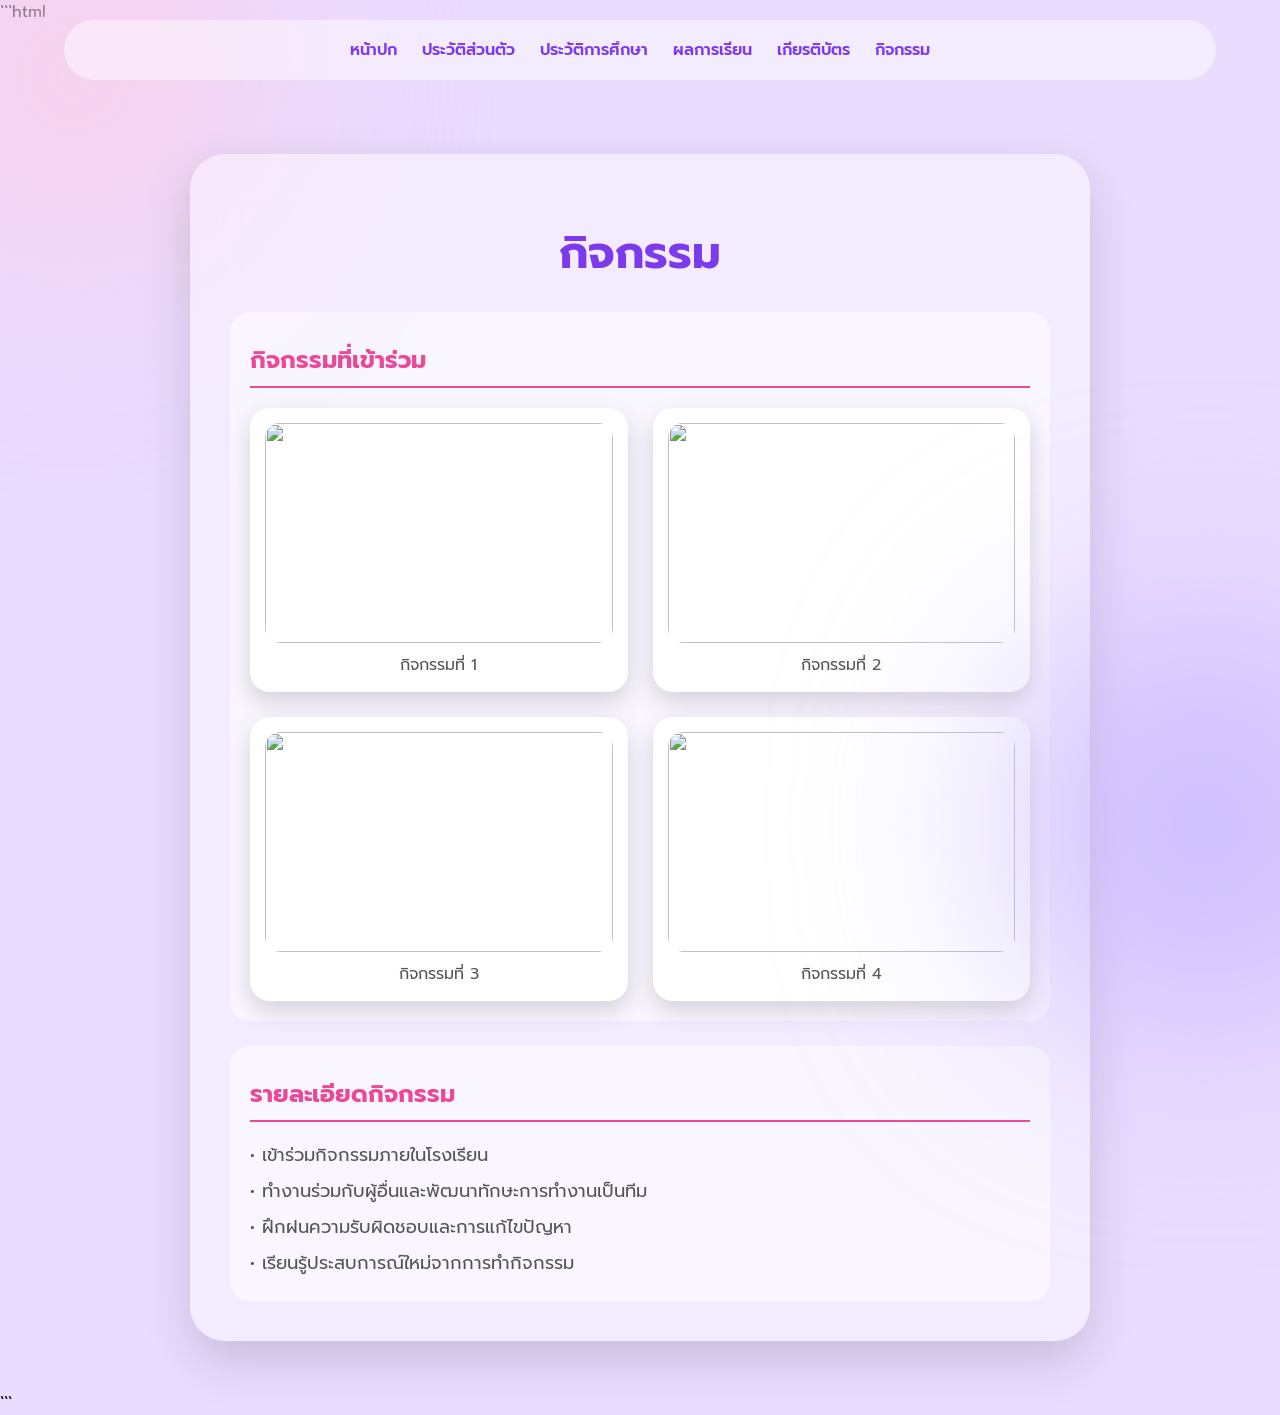
==== activity.html @ de5b641c "Create activity.html" ====
```html
<!DOCTYPE html>
<html lang="th">

<head>

<meta charset="UTF-8">

<meta name="viewport" content="width=device-width, initial-scale=1.0">

<title>กิจกรรม</title>


<link href="https://fonts.googleapis.com/css2?family=Prompt:wght@300;400;500;600;700&display=swap" rel="stylesheet">


<style>


*{

margin:0;

padding:0;

box-sizing:border-box;

font-family:'Prompt',sans-serif;

}



body{

min-height:100vh;

background:#eadcff;

overflow-x:hidden;

}



/* พื้นหลัง */

body::before{

content:"";

position:fixed;

width:350px;

height:350px;

background:#fbcfe8;

border-radius:50%;

filter:blur(120px);

top:-100px;

left:-100px;

}



body::after{

content:"";

position:fixed;

width:350px;

height:350px;

background:#c4b5fd;

border-radius:50%;

filter:blur(120px);

bottom:-100px;

right:-100px;

}



/* เมนู */

nav{

position:fixed;

top:20px;

left:50%;

transform:translateX(-50%);

width:90%;

padding:18px;

display:flex;

justify-content:center;

gap:25px;

background:rgba(255,255,255,.45);

backdrop-filter:blur(15px);

border-radius:50px;

z-index:10;

}



nav a{

text-decoration:none;

color:#7c3aed;

font-weight:600;

transition:.3s;

}



nav a:hover{

color:#ec4899;

}



/* ดาวตก */

.star{

position:fixed;

top:-40px;

color:white;

opacity:.45;

animation:fall linear infinite;

}



@keyframes fall{


from{

transform:translateY(-50px);

}


to{

transform:translateY(110vh);

}


}



/* เนื้อหา */

.container{

padding-top:130px;

display:flex;

justify-content:center;

padding-bottom:50px;

}




.profile-card{

width:900px;

padding:40px;

background:rgba(255,255,255,.45);

backdrop-filter:blur(20px);

border-radius:35px;

box-shadow:0 20px 50px rgba(0,0,0,.15);

animation:show 1s;

}



@keyframes show{


from{

opacity:0;

transform:translateY(50px);

}


to{

opacity:1;

transform:translateY(0);

}


}





h1{

text-align:center;

margin:25px;

color:#7c3aed;

font-size:45px;

}



h2{

margin-top:10px;

color:#ec4899;

border-bottom:2px solid #ec4899;

padding-bottom:8px;

}





.data{

background:rgba(255,255,255,.5);

padding:20px;

border-radius:20px;

margin-top:25px;

}



.info{

margin-top:15px;

color:#555;

font-size:18px;

line-height:2;

}




/* รูปกิจกรรม */

.activity-box{

display:grid;

grid-template-columns:repeat(2,1fr);

gap:25px;

margin-top:20px;

}



.activity{

background:white;

padding:15px;

border-radius:20px;

box-shadow:0 10px 25px rgba(0,0,0,.15);

transition:.3s;

}



.activity:hover{

transform:translateY(-10px);

}



.activity img{

width:100%;

height:220px;

object-fit:cover;

border-radius:15px;

}



.activity p{

text-align:center;

margin-top:10px;

color:#555;

font-size:16px;

}





@media(max-width:700px){


nav{

flex-wrap:wrap;

gap:10px;

}



nav a{

font-size:13px;

}



.profile-card{

width:90%;

padding:25px;

}



h1{

font-size:35px;

}



.activity-box{

grid-template-columns:1fr;

}


}



</style>


</head>



<body>




<nav>

<a href="index.html">หน้าปก</a>

<a href="profile.html">ประวัติส่วนตัว</a>

<a href="education.html">ประวัติการศึกษา</a>

<a href="grade.html">ผลการเรียน</a>

<a href="certificate.html">เกียรติบัตร</a>

<a href="activity.html">กิจกรรม</a>

</nav>





<div class="container">


<div class="profile-card">



<h1>
กิจกรรม
</h1>





<div class="data">


<h2>
กิจกรรมที่เข้าร่วม
</h2>




<div class="activity-box">



<div class="activity">

<img src="images/activity1.jpg">

<p>
กิจกรรมที่ 1
</p>

</div>




<div class="activity">

<img src="images/activity2.jpg">

<p>
กิจกรรมที่ 2
</p>

</div>




<div class="activity">

<img src="images/activity3.jpg">

<p>
กิจกรรมที่ 3
</p>

</div>




<div class="activity">

<img src="images/activity4.jpg">

<p>
กิจกรรมที่ 4
</p>

</div>



</div>



</div>






<div class="data">


<h2>
รายละเอียดกิจกรรม
</h2>


<p class="info">


• เข้าร่วมกิจกรรมภายในโรงเรียน

<br>

• ทำงานร่วมกับผู้อื่นและพัฒนาทักษะการทำงานเป็นทีม

<br>

• ฝึกฝนความรับผิดชอบและการแก้ไขปัญหา

<br>

• เรียนรู้ประสบการณ์ใหม่จากการทำกิจกรรม


</p>


</div>




</div>

</div>







<script>


// ดาวตก

for(let i=0;i<40;i++){


let star=document.createElement("div");


star.className="star";


star.innerHTML="✦";


star.style.left=Math.random()*100+"vw";


star.style.fontSize=(10+Math.random()*15)+"px";


star.style.animationDuration=(7+Math.random()*8)+"s";


star.style.animationDelay=Math.random()*5+"s";


document.body.appendChild(star);


}



</script>



</body>

</html>
```
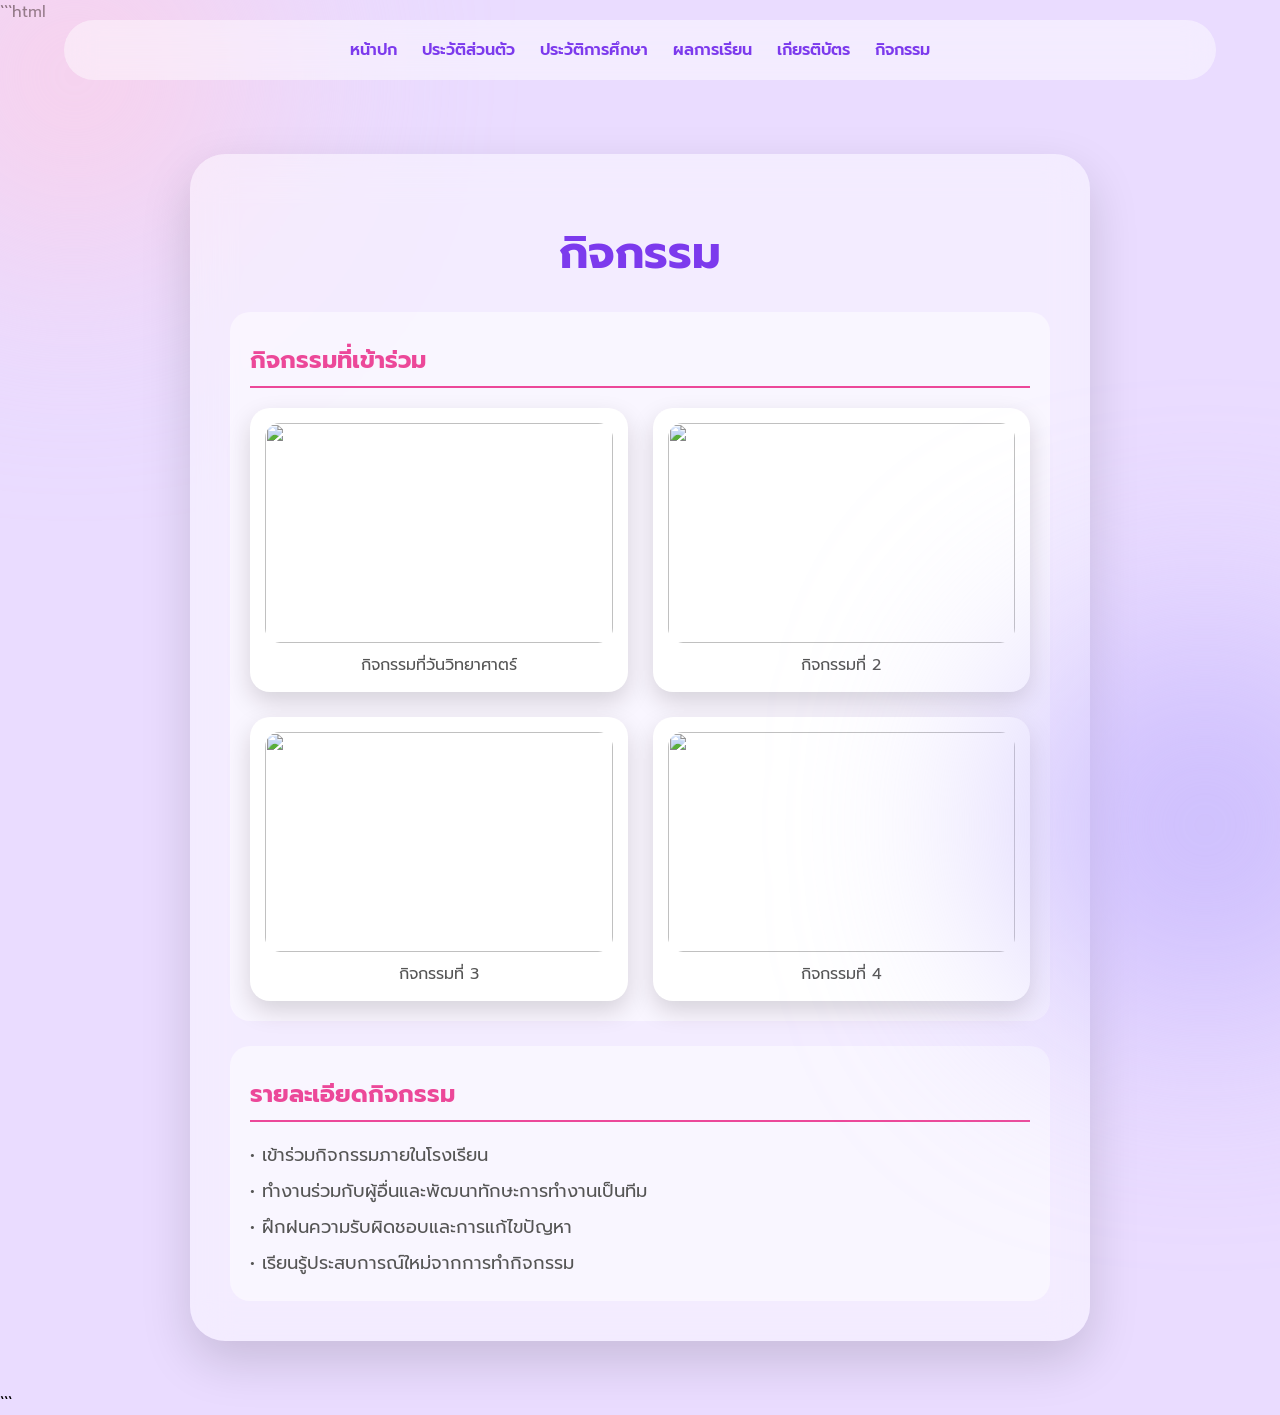
==== commit e9cdd823: "Update activity.html" ====
--- a/activity.html
+++ b/activity.html
@@ -494,10 +494,10 @@
 
 <div class="activity">
 
-<img src="images/activity1.jpg">
+<img src="images/IMG_3427.JPG">
 
 <p>
-กิจกรรมที่ 1
+กิจกรรมที่วันวิทยาศาตร์
 </p>
 
 </div>
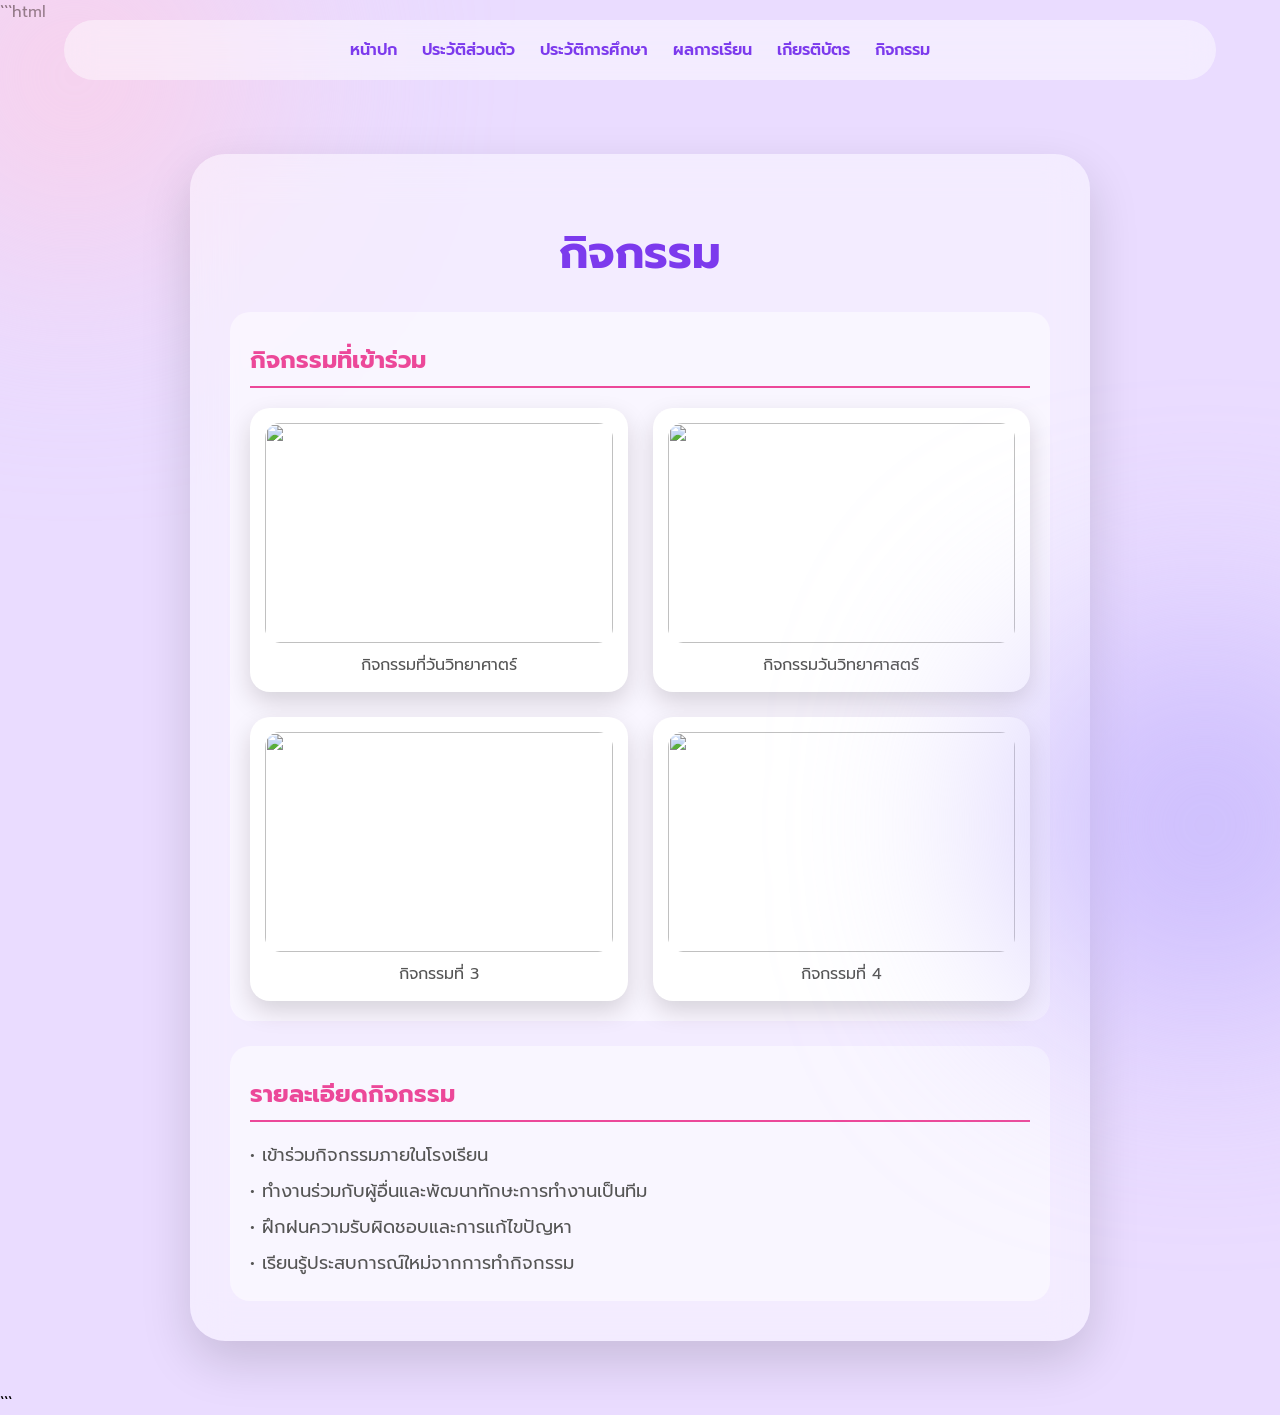
==== commit 53d424eb: "Update activity.html" ====
--- a/activity.html
+++ b/activity.html
@@ -507,10 +507,10 @@
 
 <div class="activity">
 
-<img src="images/activity2.jpg">
+<img src="images/IMG_3420.JPG">
 
 <p>
-กิจกรรมที่ 2
+กิจกรรมวันวิทยาศาสตร์
 </p>
 
 </div>
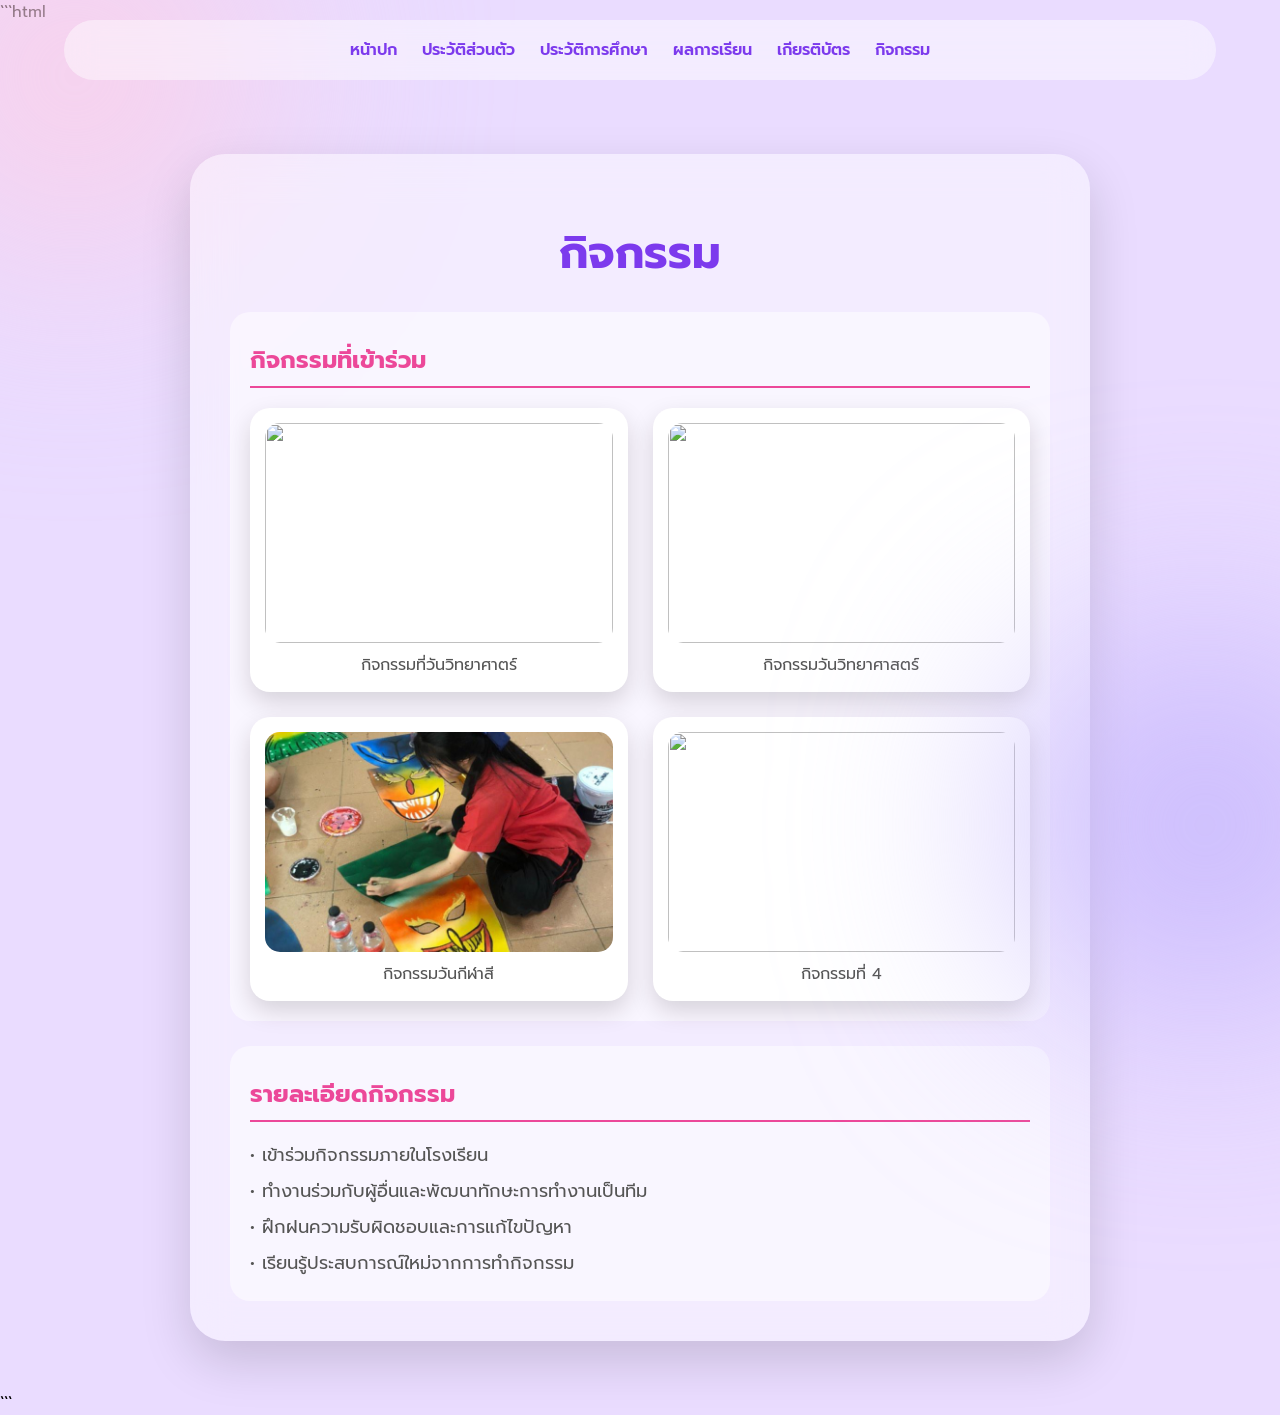
==== commit 25cc4f9d: "Update activity.html" ====
--- a/activity.html
+++ b/activity.html
@@ -520,10 +520,10 @@
 
 <div class="activity">
 
-<img src="images/activity3.jpg">
+<img src="images/Screenshot_20260808_141954.jpg">
 
 <p>
-กิจกรรมที่ 3
+กิจกรรมวันกีฬาสี
 </p>
 
 </div>
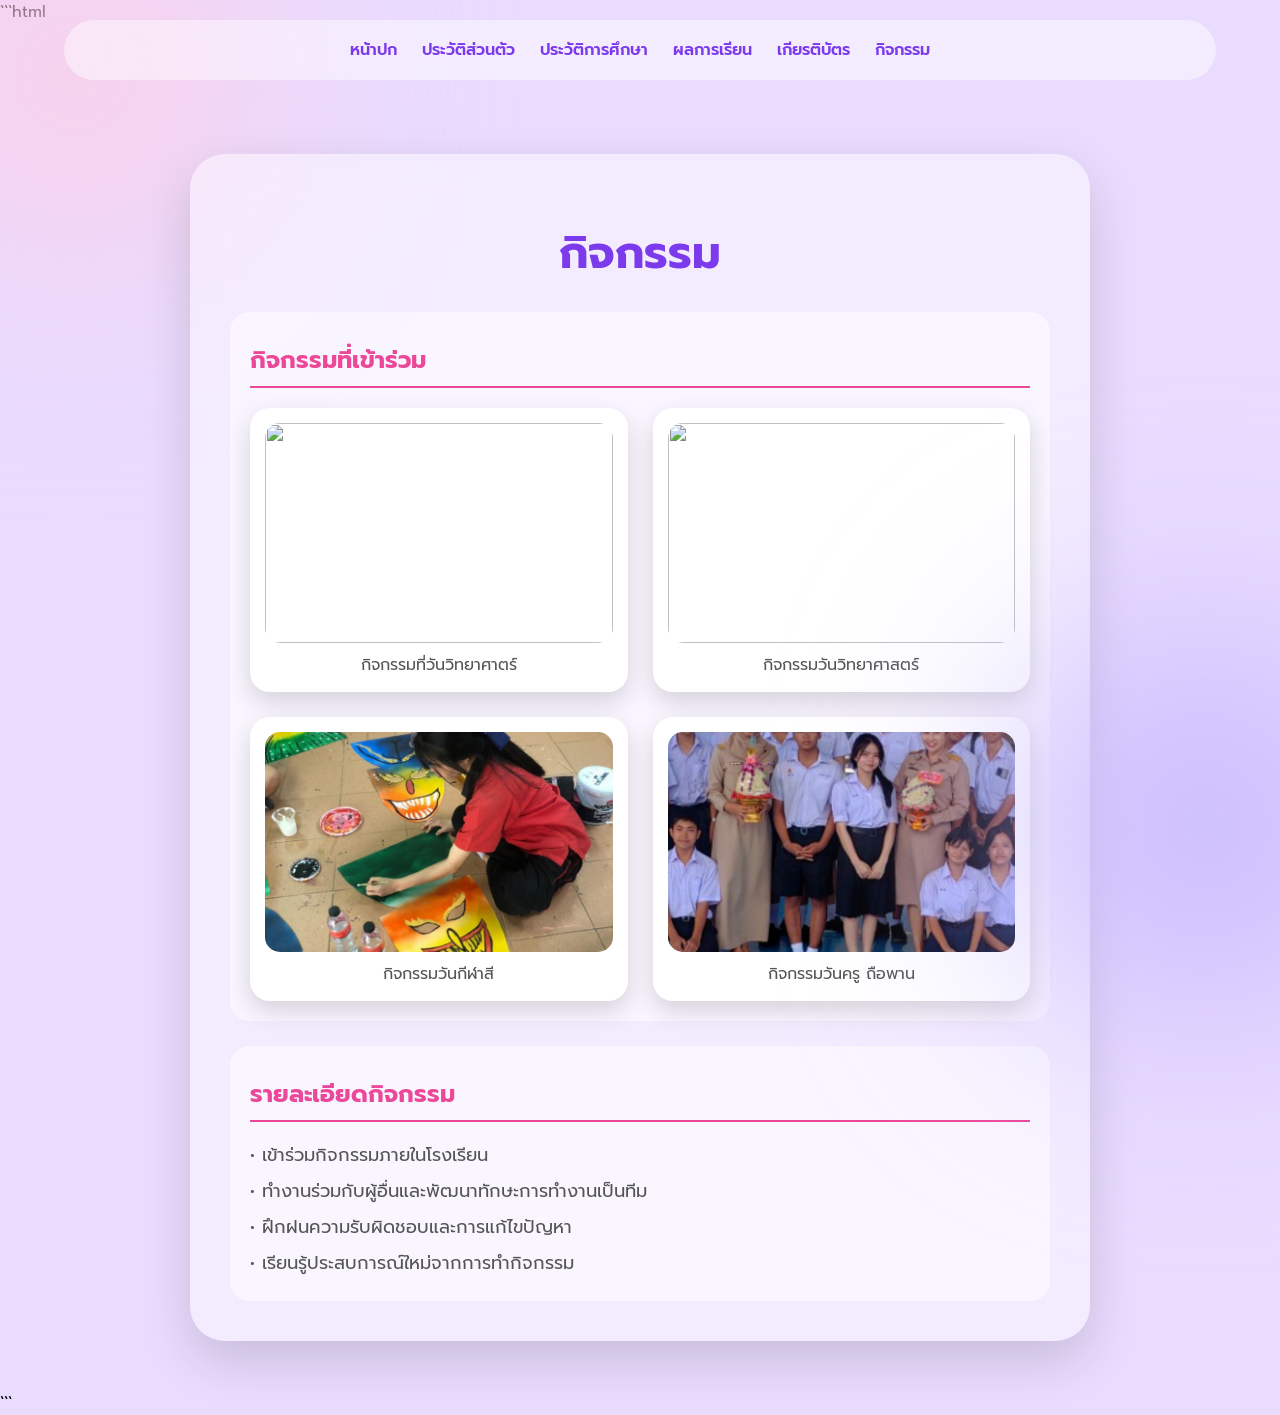
==== commit 8bea3b8d: "Update activity.html" ====
--- a/activity.html
+++ b/activity.html
@@ -533,10 +533,10 @@
 
 <div class="activity">
 
-<img src="images/activity4.jpg">
+<img src="images/IMG_20260808_142924.jpg">
 
 <p>
-กิจกรรมที่ 4
+กิจกรรมวันครู ถือพาน
 </p>
 
 </div>
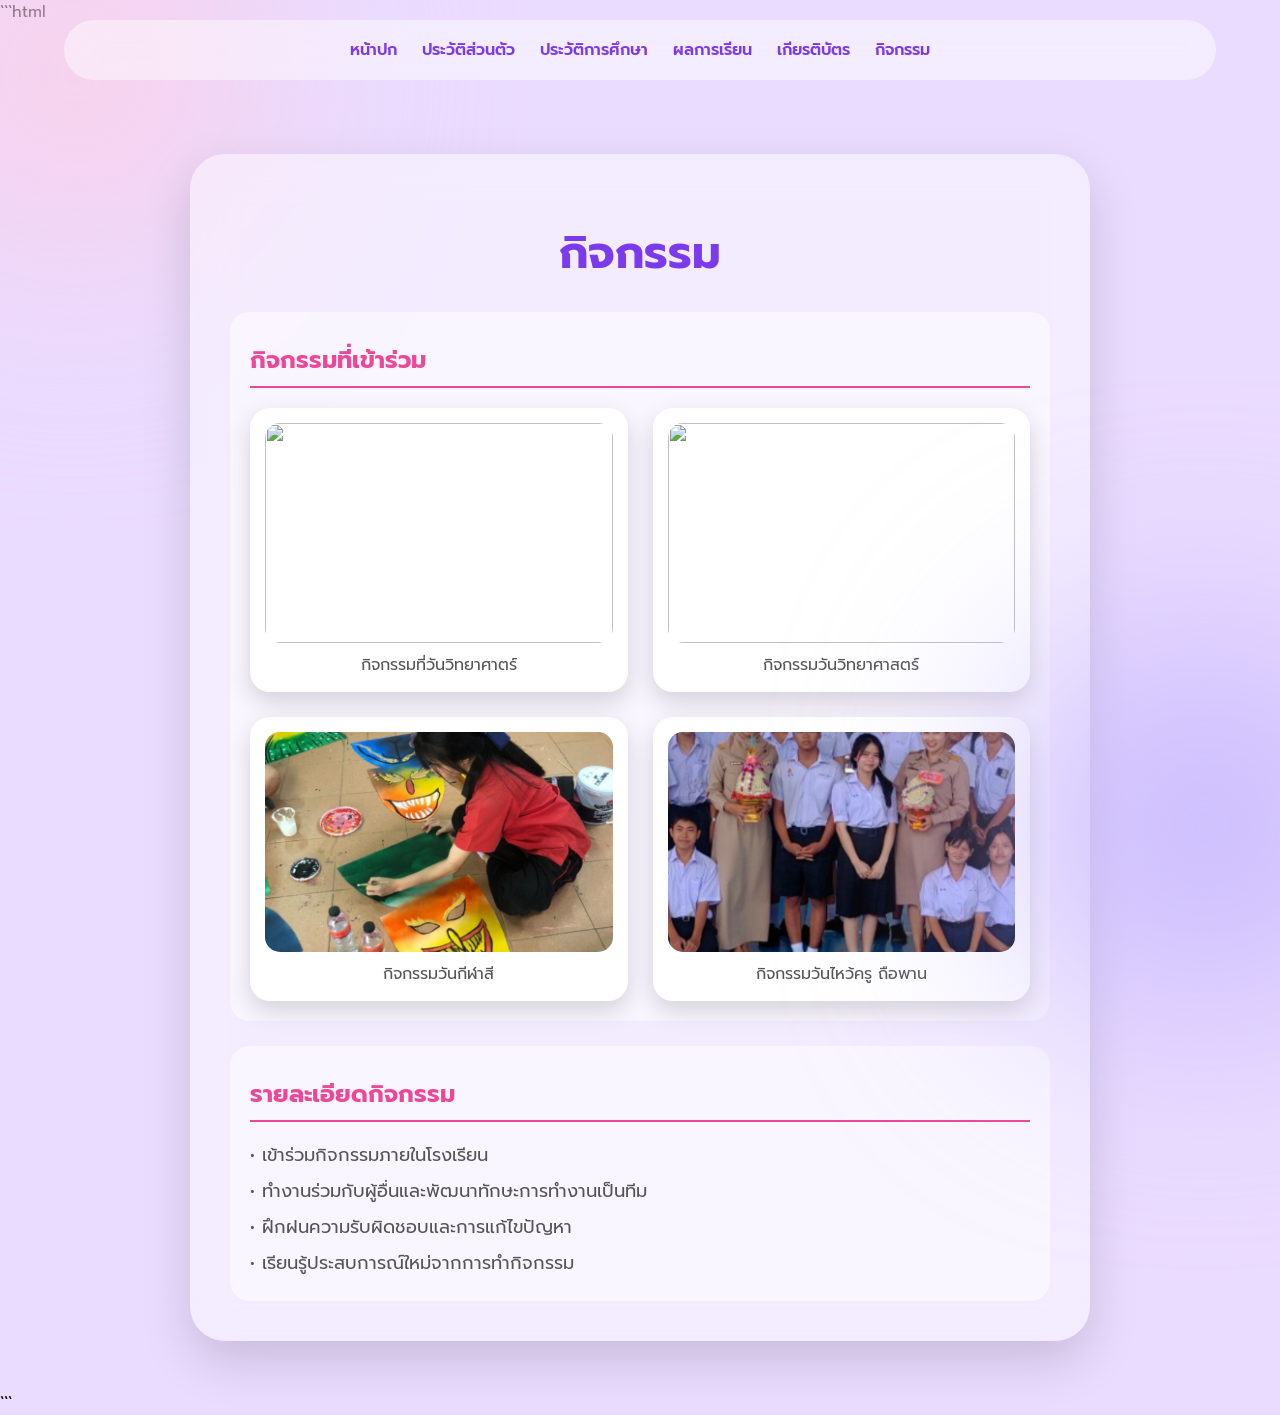
==== commit 87831e47: "Update activity.html" ====
--- a/activity.html
+++ b/activity.html
@@ -536,7 +536,7 @@
 <img src="images/IMG_20260808_142924.jpg">
 
 <p>
-กิจกรรมวันครู ถือพาน
+กิจกรรมวันไหว้ครู ถือพาน
 </p>
 
 </div>
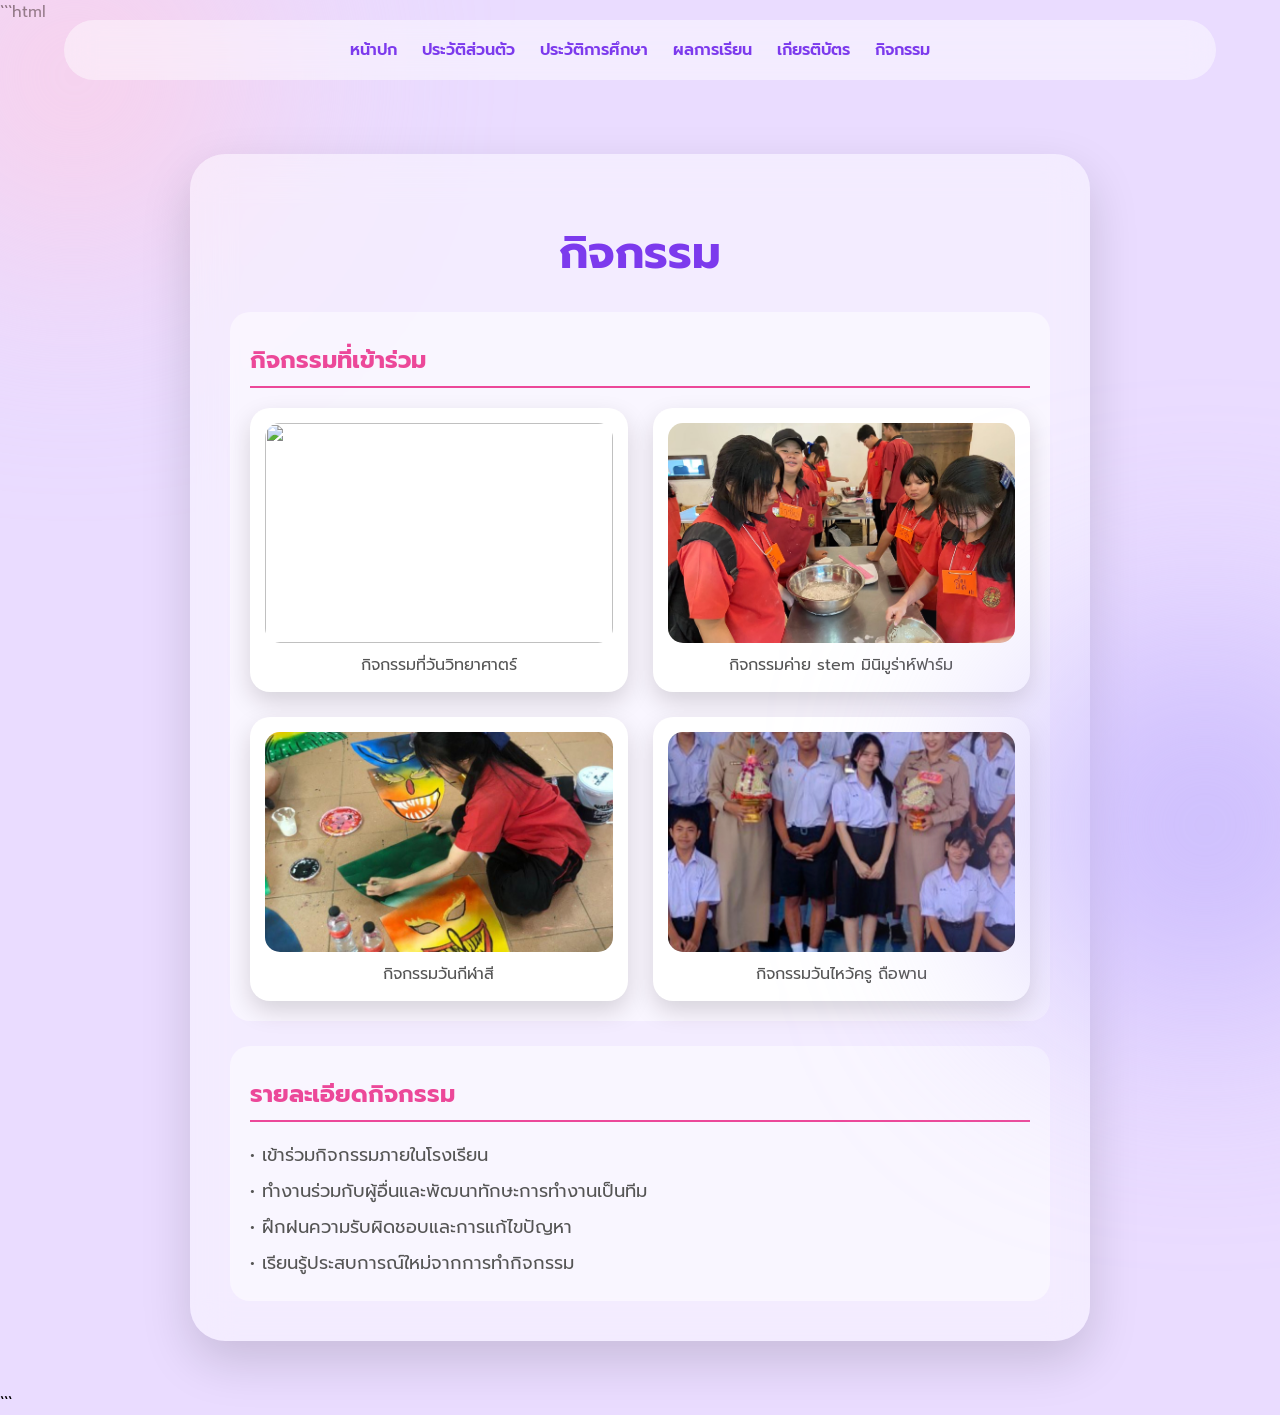
==== commit 7d33bbe0: "Update activity.html" ====
--- a/activity.html
+++ b/activity.html
@@ -507,10 +507,10 @@
 
 <div class="activity">
 
-<img src="images/IMG_3420.JPG">
+<img src="images/1786174060411.jpg">
 
 <p>
-กิจกรรมวันวิทยาศาสตร์
+กิจกรรมค่าย stem มินิมูร่าห์ฟาร์ม
 </p>
 
 </div>
